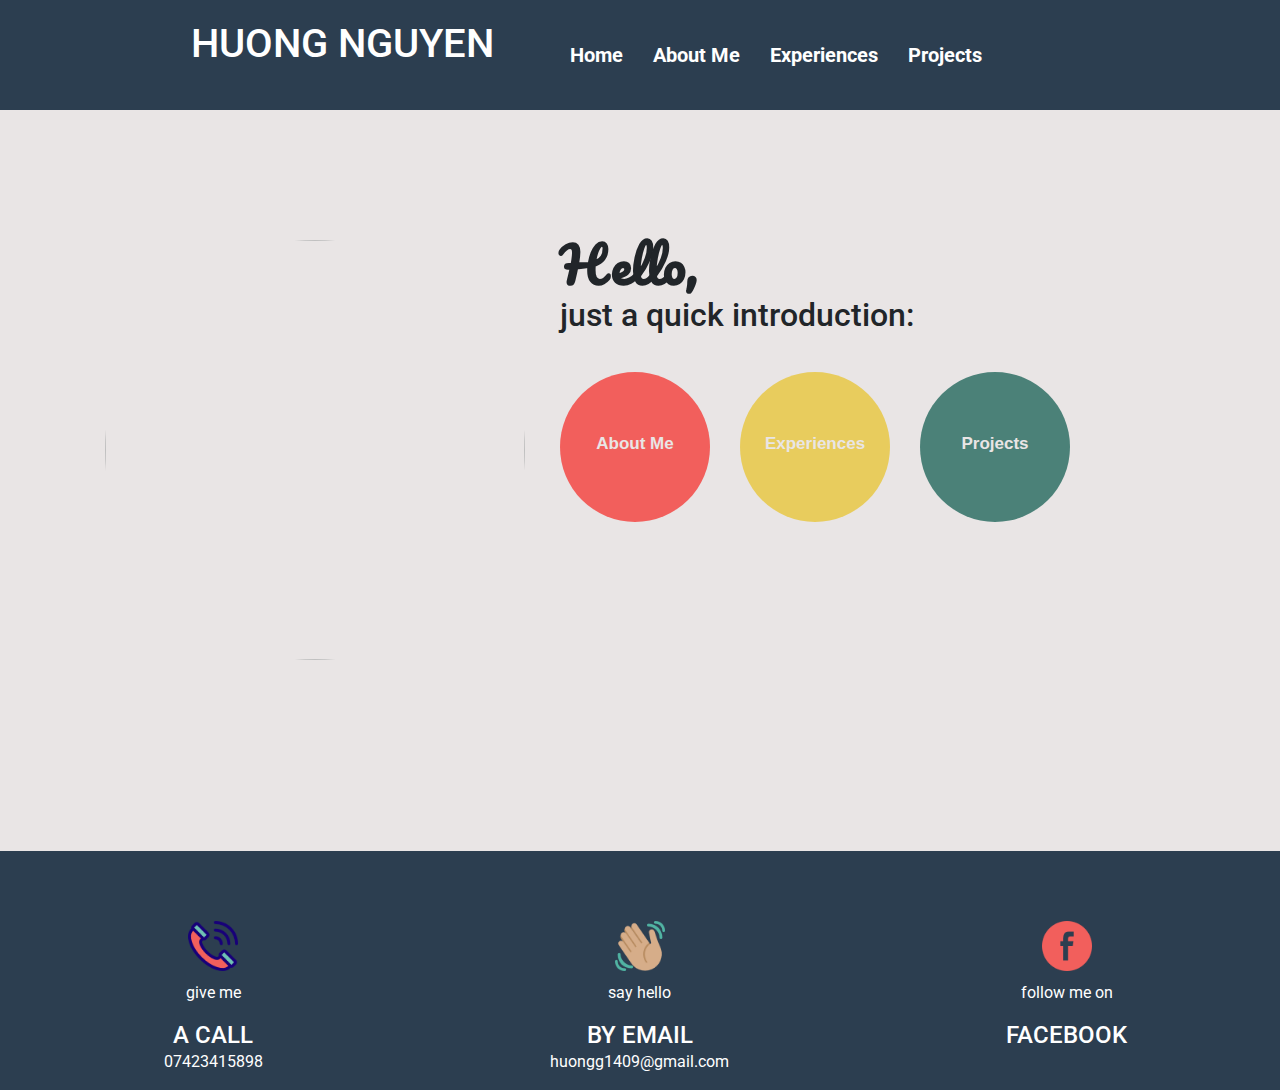
==== www/index.html @ 92de3921 "Added col-xs-12 col-md-12 to header" ====
<!DOCTYPE html>
<html lang="en">
 <head>
 	<!--Link HTML and CSS -->
 	<link rel="stylesheet" type="text/css" href="style.css">

 	<!-- Bootstrap -->
	<meta name="viewport" content="width=device-width, initial-scale=1.0">
	<link rel="stylesheet" href="https://maxcdn.bootstrapcdn.com/bootstrap/4.0.0/css/bootstrap.min.css" integrity="sha384-Gn5384xqQ1aoWXA+058RXPxPg6fy4IWvTNh0E263XmFcJlSAwiGgFAW/dAiS6JXm" crossorigin="anonymous">
	<!-- Bootstrap - Mobile first -->
	<meta name="viewport" content="width=device-width, initial-scale=1">
	<!-- Google fonts -->
	<link href="https://fonts.googleapis.com/css?family=Roboto" rel="stylesheet">
	<link href="https://fonts.googleapis.com/css?family=Pacifico" rel="stylesheet">
	<link href="https://fonts.googleapis.com/css?family=Cambo" rel="stylesheet">
    <link href="https://fonts.googleapis.com/css?family=Rubik" rel="stylesheet">

	<title></title>
 </head>


 <body>
 	<!-- Navigation -->
    <nav class="navbar-menu">
	  <div class="container">
	  	<div class="row">
	  		<div class="col-xs-12 col-md-12 col-lg-5" id="website-name">
			      <h1>HUONG NGUYEN</h1>
	  		</div>
	  		<div class="col-xs-12 col-md-12 col-lg-7" id="website-bar">
	  			<ul class="navbar-nav">
			      <li class="active"><a href="./index.html">Home</a></li>
			      <li><a href="./about-me.html">About Me</a></li>
			      <li><a href="./experiences.html">Experiences</a></li>
			      <li><a href="./projects.html">Projects</a></li>
			    </ul>
	  		</div>
	  	</div>
	  </div>
	</nav>


 	<header class="masthead">
	 	<div class="container">
	 		<div class="row">
	 			<div class="col-xs-12 col-md-12 col-lg-5">
	 				<img class="circular--landscape" src="./assets/profile-photo.jpg">
	 			</div>
	 			<div class="col-xs-12 col-md-12 col-lg-7">
	 				<div class="header-content">
		 				<h1 class="h1-hello">Hello,</h1>
		 				<h2 class="h3-aboutMe">just a quick introduction:</h2>
		 			</div>
	 				<div class="nav-menu">
				    	<nav class="navigation">
							<ul>
								<li>
									<div class="circle" id="about-me">
											<span><a href="./about-me.html">About Me</a>

												</span>
							  		</div>
								</li>
								<li>
									<div class="circle" id="experience">
											<a href="./experiences.html">Experiences</a>
							  		</div>
								</li>
								<li>
									<div class="circle" id="skills">
											<a href="./projects.html">Projects</a>
							  		</div>
								</li>
							</ul>
						</nav>
					</div>			
					<div class="intro-p">
						<p class="flow-text"></p>
					</div>
	 			</div>
	 		</div>
	 	</div>
	</header>
	 	<div class="container">
	 		<div class="row">
	 			<div class="col-md-12 col-xs-12">
	 			</div>
	 		</div>
	 	</div>
	</div>	
 
 	

    
	 <footer>
	 	<div class="contact-info">
		 	<div class="container-fluid">
		 		<div class="row">
		 			<div class="col-xs-4 col-md-4 text-center" id="block">
		 				<img class="icon" src="./assets/phone-call.png">
		 				<p>give me</p>
		 				<h4>A CALL</h4>
		 				<p>07423415898</p>
		 			</div>
		 			<div class="col-xs-4 col-md-4 text-center"  id="block">
		 				<img class="icon" src="./assets/waving-hand.png">
		 				<p>say hello</p>
		 				<h4>BY EMAIL</h4>
		 				<p>huongg1409@gmail.com</p>
		 			</div>
		 			<div class="col-xs-4 col-md-4 text-center"  id="block">
		 				<img class="icon" src="./assets/facebook.png">
		 				<p>follow me on</p>
		 				<h4>FACEBOOK</h4>
		 			</div>
		 		</div>
	 		</div>
	 	</div>
	 </footer>
    <script src="https://code.jquery.com/jquery-3.2.1.slim.min.js" integrity="sha384-KJ3o2DKtIkvYIK3UENzmM7KCkRr/rE9/Qpg6aAZGJwFDMVNA/GpGFF93hXpG5KkN" crossorigin="anonymous"></script>
	<script src="https://cdnjs.cloudflare.com/ajax/libs/popper.js/1.12.9/umd/popper.min.js" integrity="sha384-ApNbgh9B+Y1QKtv3Rn7W3mgPxhU9K/ScQsAP7hUibX39j7fakFPskvXusvfa0b4Q" crossorigin="anonymous"></script>
	<script src="https://maxcdn.bootstrapcdn.com/bootstrap/4.0.0/js/bootstrap.min.js" integrity="sha384-JZR6Spejh4U02d8jOt6vLEHfe/JQGiRRSQQxSfFWpi1MquVdAyjUar5+76PVCmYl" crossorigin="anonymous"></script>
 </body>

</html>
---- www/style.css ----
*, ::after, ::before {
    box-sizing: border-box;
}
body{
  background-color: #e9e5e5!important;
}

    /*NAV BAR*/
.navbar-menu {
  background-color: #2c3e50; 
  padding-top: 20px;
  padding-bottom: 20px;
  margin-bottom: 0px!important;
}
#website-name h1{
  margin-left: 70px;
  font-size: 40px;
  color: white;
  text-align: center;
}
#website-bar{
  padding-bottom: 20px;
  margin-top: 20px;
}
#website-bar ul{
  list-style-type: none;
  margin-bottom: 10px;
  padding: 0;
  overflow: hidden;
  display: inline;
  padding: 10px 20px;
  margin-top: 50px;
  margin-right: 20px;
}

#website-bar li a {
    text-decoration: none;
    display: inline;
    padding: 20px 20px 20px 10px;
    font-size: 20px;
    font-weight: bold;
    color: white;

}
#website-bar li a:hover{
  color: #F25F5C;
}
#website-bar li {
    float: left;
}

// Small devices (phones, tablets less than 48em)
@media (max-width: 47.9em) {
// write CSS properties here
}
 
// Medium devices (tablets, small laptops less than 62em)
@media (max-width: 61.9em) {
// write CSS properties here
 }

    /* Main Intro - HEADER*/
header.masthead {
  padding-top: 130px;
  padding-bottom: 190px;
  background-color: #e9e5e5!important; 

}
  header.masthead h1 {
    font-size: 3rem;
    line-height: 3rem;
    font-family: 'Pacifico', cursive;
    font-weight: bold; 
    font-color: #2c3e50;
    font-size: 50px;
  }
  header.masthead h3 {
    font-size: 1.3rem;
    font-family: 'Lato';
    font-color: #2c3e50; 
  }


.circular--landscape {
  display: inline-block;
  position: relative;
  width: 420px;
  height: 420px;
  overflow: hidden;
  border-radius: 50%;
  margin-left: 20px;
}

.circular--landscape img {
  width: auto;
  height: 150%;
  margin-left: -20px;
}

/* cirlce-button style */
.circle{
    height: 150px;
    width: 150px;
    border-radius: 50%;
    margin-right: 30px;
    position: relative;
    font-family: Helvetica, Arial Black, sans;
    text-align:center;
    line-height: 0;
    position: relative;
    padding: 40% 0;
    margin-top: 30px;
}


#about-me{
    background-color: #F25F5C;
}

#experience{
    background-color: #E8CC5D;
}

#skills{
    background-color: #4B8178;
}

.h1-aboutMe{
    margin-left: 25px;
}


.nav-menu ul {
    list-style-type: none;
    margin-bottom: 10px;
    padding: 0;
    overflow: hidden;
    display: inline;
    margin: 10px 10px;
    padding: 10px 20px;
    position: relative;
}


.nav-menu li a {
    text-decoration: none;
    display: inline;
    font-size: 17px;
    font-weight: bold;
    color: #e9e5e5;
    text-align: justify;
} 
.nav-menu li a:hover {
  color: black;
}

.nav-menu li {
    float: left;
}


.intro-p{
  position: absolute;
  margin-top: 200px;
}
.intro-p p{
  font-family: 'Rubik', sans-serif!important;
}

/*@media (min-width: 992px) {
  header.masthead {
    padding-top: calc(6rem + 106px);
    padding-bottom: 6rem; 
  }
  header.masthead h1 {
      font-size: 4.75em;
      line-height: 4rem;
  }
  header.masthead h2 {
      font-size: 1.75em; 
  } 
}*/

@media screen and (max-width: 760px) {
   .circle{
        height: 130px;
        width: 130px;
        border-radius: 50%;
    }
    .header-content{
        text-align: center!important;
    }
    .circular--landscape {
      width: 350px;
      height: 350px;
      overflow: hidden;
      border-radius: 50%;
      margin-left: 100px;
    }

    .circular--landscape img {
        text-align: center;
    }
    .nav-menu li {
        margin-left: 10px;
    }
    .nav-menu li a{
        font-size: 17px;
    }
}


/*About Section*/
.jumbotron{
  background-color: #e9e5e5!important;
  margin-bottom: 0px!important;
}
.jumbotron p{
  font-family: 'Rubik', sans-serif!important;
}
.text-center {
    text-align: center!important;
}
.about-box {
    padding: 10px;
    background-color: #e9e5e5;
    height: 280px;
    text-align: center;
    margin-bottom: 180px;
}

.h2-aboutme{
    border-bottom: 1px dashed;
    padding: 10px;
    display: inline-block;
    font-size: 45px;
    margin-bottom: 25px;
    color: #2c3e50;
    font-family: 'Pacifico', cursive;
}
.h3-aboutme{
    border-bottom: 1px dashed;
    padding: 10px;
    display: inline-block;
    font-size: 27px;
    margin-bottom: 25px;
    color: #2c3e50;
    font-family: 'Pacifico', cursive;
}
#right-col p{
  font-size: 18px;
  text-align: center;
}


#aboutMe-skills ul{
        display: block;
        margin: 0 auto;
        padding: 0;
    }

#aboutMe-skills li {
        display: inline!important;
        margin: 15px 7px 15px 7px;
        padding: 5px 10px;
        background: #CBC8C8;
        list-style: none;
        cursor: default;
        font-size: 1.2em;
    }
    

  /* TIMELINE */
* {
   -webkit-box-sizing: border-box;
   -moz-box-sizing: border-box;
   box-sizing: border-box;
   outline: none;
}

#timeline {
   margin: 0;
   padding: 30px 0;
   font-family: 'Roboto', sans-serif;
   background-color: #e9e5e5!important; 
   text-align: center!important;
}

.experience {
   border-bottom: 1px dashed!important;
   padding-top: 10px;
   padding-bottom: 30px;
   display: inline-block;
   font-size: 45px;
   margin-bottom: 25px;
   color: #2c3e50;
   font-family: 'Pacifico', cursive;
   text-align: center;
}



#timeline .container {
   width: 90%;
   max-width: 1200px;
   padding: 50px 0;
   margin: 50px auto;
   position: relative;
   overflow: hidden;
}

#timeline .container:before {
   content: '';
   position: absolute;
   top: 0;
   left: 50%;
   margin-left: -1px;
   width: 2px;
   height: 100%;
   background: #CCD1D9;
   z-index: 1
}


.timeline-block {
   width: -webkit-calc(50% + 8px);
   width: -moz-calc(50% + 8px);
   width: calc(50% + 8px);
   display: -webkit-box;
   display: -webkit-flex;
   display: -moz-box;
   display: flex;
   -webkit-box-pack: justify;
   -webkit-justify-content: space-between;
   -moz-box-pack: justify;
   justify-content: space-between;
   clear: both;
}

.timeline-block-right {
   float: right;
}

.timeline-block-left {
   float: left;
   direction: rtl
}

.marker {
   width: 16px;
   height: 16px;
   border-radius: 50%;
   border: 2px solid #F5F7FA;
   background: #4FC1E9;
   margin-top: 10px;
   z-index: 9999
}

.timeline-content {
   width: 95%;
   padding: 0 15px;
   color: black;
}


.timeline-content:hover {
  
   background-color: #dcd6d6;
}

.timeline-content h3 {
   margin-top: 5px;
   margin-bottom: 5px;
   font-size: 23px;
   font-weight: 500;
   color: #2c3e50;
}

.timeline-content span {
   font-size: 26px;
   color: black;
   font-weight: bold;
   color: #2c3e50;
   text-shadow: 1px 1px #2c3e50;
}

.timeline-content p {
   font-size: 14px;
   line-height: 1.5em;
   word-spacing: 1px;
   color: black;
}


@media screen and (max-width: 768px) {
   #timeline .container:before {
      left: 8px;
      width: 2px;
      height: 1000px;
   }
   .timeline-block {
      width: 100%;
      margin-bottom: 30px;
   }
   .timeline-block-right {
      float: none;
   }

   .timeline-block-left {
      float: none;
      direction: ltr;
   }
}

  /*PROJECTS*/

.h2-projects{
    border-bottom: 1px dashed;
    padding: 10px;
    display: inline-block;
    font-size: 45px;
    margin-bottom: 25px;
    color: #2c3e50;
    font-family: 'Pacifico', cursive;
}

#projects {
    padding: 50px 15px;
    border-bottom: 1px solid $border;
    text-align: center;
    background-color: #e9e5e5!important; 

    h2 {
        color: $heading;
        margin-bottom: 50px;
    }
}

.project {
    position: relative;
    max-width: 900px;
    margin: 0 auto 30px auto;
    overflow: hidden;
    background: #fff;
    border-radius: 4px;
}
.shadow-large {
    box-shadow: 0 3px 6px rgba(0,0,0,0.08), 0 3px 6px rgba(0,0,0,0.15);
}

.carousel-inner img {
    margin-top: 15px;
}

.project-info a{
  margin-bottom: 15px;
}

/*Wasteless app*/
#wasteless{
  margin-top: 50px;
  margin-bottom: 50px;

}
.wasteless-image{
  width: 100%;
  height: auto;
}

/* Contact Info*/

.container-fluid {
    background-color: #2c3e50!important;
}

.contact-info{
    position: absolute;
    background-color: #2c3e50;
    width: 100%;
    height: 220px;
    padding-top: 60px;
    padding-bottom: 50px;
}
.icon {
    height: 50px;
    width: 50px;
    margin-bottom: 10px;
    margin-top: 10px;
}

#block {
    text-align: center;
    color: white;
}

footer h4, p{
    margin: 0;
    padding: 0;
}
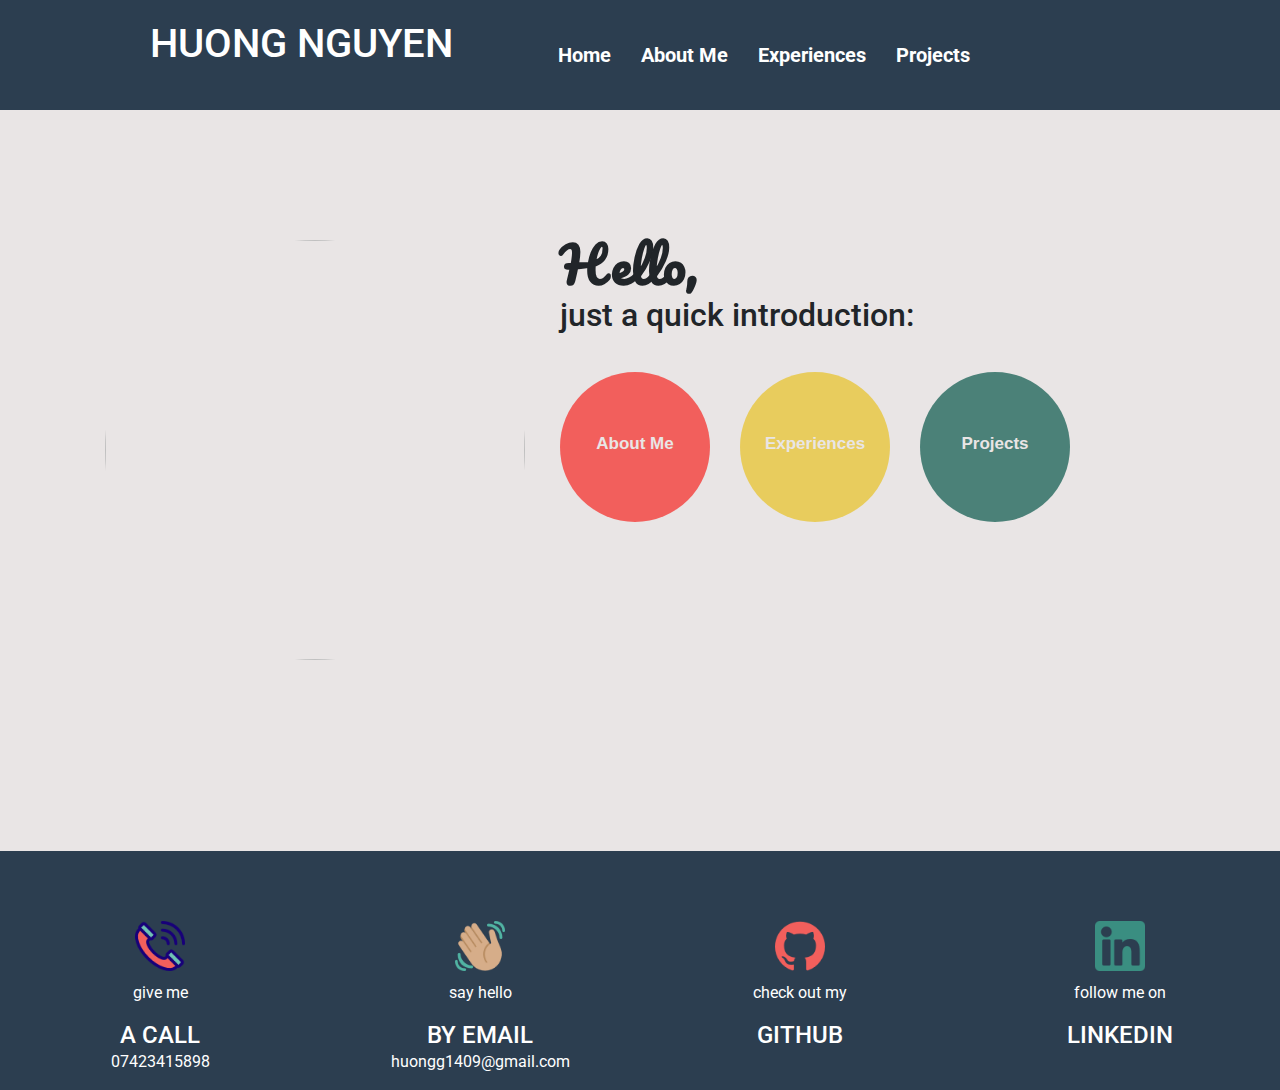
==== commit 52f4696a: "Updated Icons in footer" ====
--- a/www/index.html
+++ b/www/index.html
@@ -22,7 +22,7 @@
  <body>
  	<!-- Navigation -->
     <nav class="navbar-menu">
-	  <div class="container">
+	  <div class="container-fluid">
 	  	<div class="row">
 	  		<div class="col-xs-12 col-md-12 col-lg-5" id="website-name">
 			      <h1>HUONG NGUYEN</h1>
@@ -92,31 +92,37 @@
  	
 
     
-	 <footer>
+	<footer>
 	 	<div class="contact-info">
 		 	<div class="container-fluid">
 		 		<div class="row">
-		 			<div class="col-xs-4 col-md-4 text-center" id="block">
+		 			<div class="col-xs-3 col-md-3 text-center" id="block">
 		 				<img class="icon" src="./assets/phone-call.png">
 		 				<p>give me</p>
 		 				<h4>A CALL</h4>
 		 				<p>07423415898</p>
 		 			</div>
-		 			<div class="col-xs-4 col-md-4 text-center"  id="block">
+		 			<div class="col-xs-3 col-md-3 text-center"  id="block">
 		 				<img class="icon" src="./assets/waving-hand.png">
 		 				<p>say hello</p>
 		 				<h4>BY EMAIL</h4>
 		 				<p>huongg1409@gmail.com</p>
 		 			</div>
-		 			<div class="col-xs-4 col-md-4 text-center"  id="block">
-		 				<img class="icon" src="./assets/facebook.png">
+		 			<div class="col-xs-3 col-md-3 text-center"  id="block">
+		 				<img class="icon" src="./assets/github.png">
+		 				<p>check out my</p>
+		 				<h4>GITHUB</h4>
+		 			</div>
+		 			<div class="col-xs-3 col-md-3 text-center"  id="block">
+		 				<img class="icon" src="./assets/linkedin.png">
 		 				<p>follow me on</p>
-		 				<h4>FACEBOOK</h4>
+		 				<h4>LINKEDIN</h4>
 		 			</div>
+		 			
 		 		</div>
 	 		</div>
 	 	</div>
-	 </footer>
+	 </footer>  
     <script src="https://code.jquery.com/jquery-3.2.1.slim.min.js" integrity="sha384-KJ3o2DKtIkvYIK3UENzmM7KCkRr/rE9/Qpg6aAZGJwFDMVNA/GpGFF93hXpG5KkN" crossorigin="anonymous"></script>
 	<script src="https://cdnjs.cloudflare.com/ajax/libs/popper.js/1.12.9/umd/popper.min.js" integrity="sha384-ApNbgh9B+Y1QKtv3Rn7W3mgPxhU9K/ScQsAP7hUibX39j7fakFPskvXusvfa0b4Q" crossorigin="anonymous"></script>
 	<script src="https://maxcdn.bootstrapcdn.com/bootstrap/4.0.0/js/bootstrap.min.js" integrity="sha384-JZR6Spejh4U02d8jOt6vLEHfe/JQGiRRSQQxSfFWpi1MquVdAyjUar5+76PVCmYl" crossorigin="anonymous"></script>
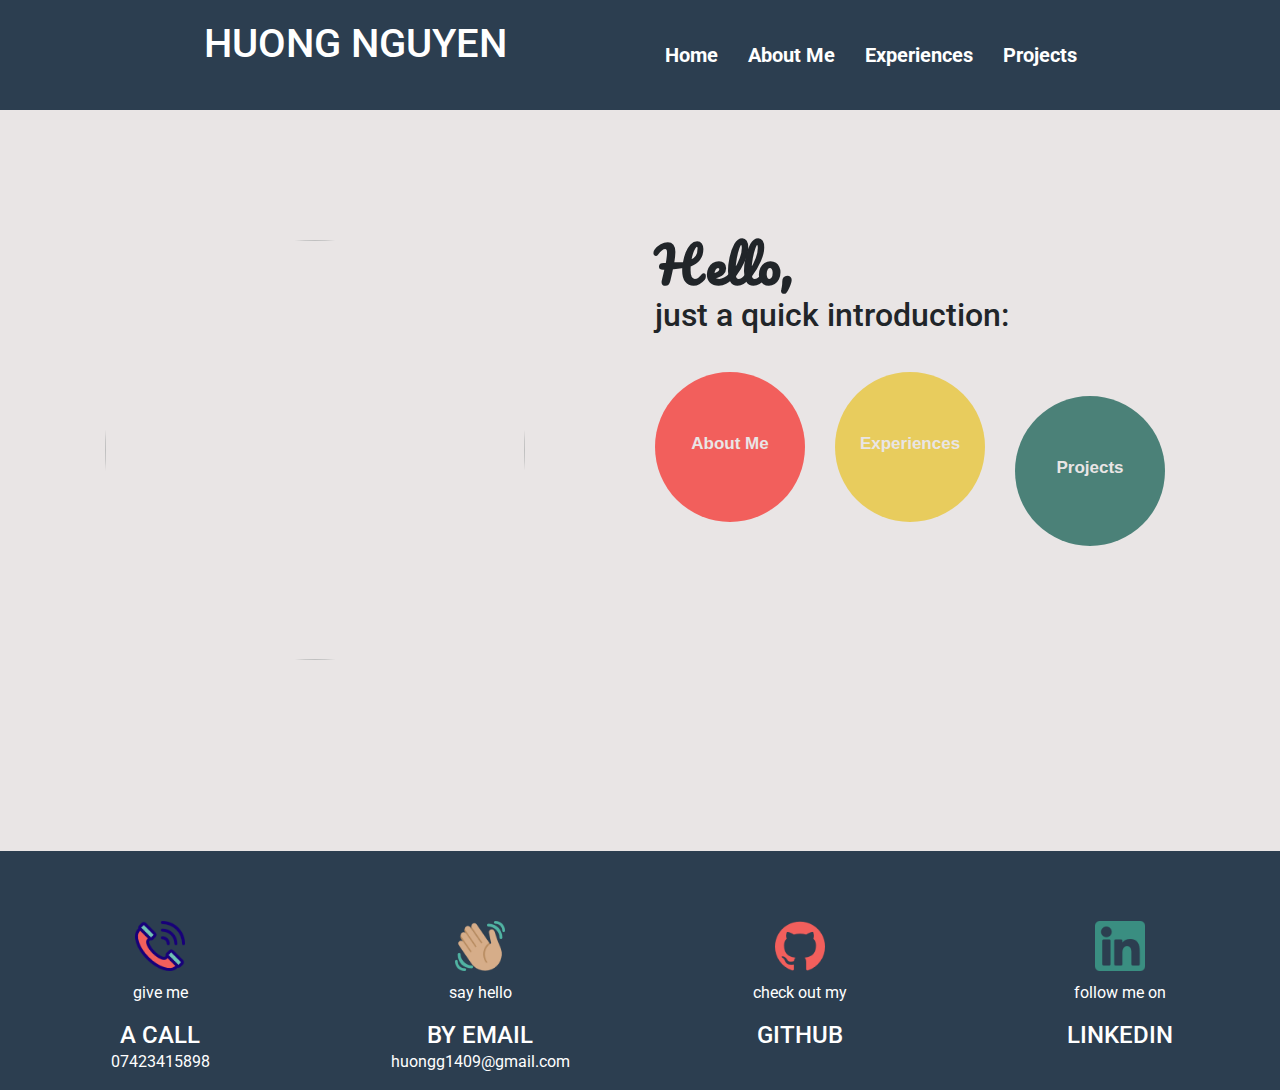
==== commit 09ed7003: "Added links in footer" ====
--- a/www/index.html
+++ b/www/index.html
@@ -24,10 +24,10 @@
     <nav class="navbar-menu">
 	  <div class="container-fluid">
 	  	<div class="row">
-	  		<div class="col-xs-12 col-md-12 col-lg-5" id="website-name">
+	  		<div class="col-xs-12 col-md-6 clearfix" id="website-name">
 			      <h1>HUONG NGUYEN</h1>
 	  		</div>
-	  		<div class="col-xs-12 col-md-12 col-lg-7" id="website-bar">
+	  		<div class="col-xs-12 col-md-6 clearfix" id="website-bar">
 	  			<ul class="navbar-nav">
 			      <li class="active"><a href="./index.html">Home</a></li>
 			      <li><a href="./about-me.html">About Me</a></li>
@@ -43,10 +43,10 @@
  	<header class="masthead">
 	 	<div class="container">
 	 		<div class="row">
-	 			<div class="col-xs-12 col-md-12 col-lg-5">
+	 			<div class="col-xs-12 col-md-6">
 	 				<img class="circular--landscape" src="./assets/profile-photo.jpg">
 	 			</div>
-	 			<div class="col-xs-12 col-md-12 col-lg-7">
+	 			<div class="col-xs-12 col-md-6">
 	 				<div class="header-content">
 		 				<h1 class="h1-hello">Hello,</h1>
 		 				<h2 class="h3-aboutMe">just a quick introduction:</h2>
@@ -96,25 +96,25 @@
 	 	<div class="contact-info">
 		 	<div class="container-fluid">
 		 		<div class="row">
-		 			<div class="col-xs-3 col-md-3 text-center" id="block">
+		 			<div class="col-xs-3 col-md-3 text-center clearfix" id="block">
 		 				<img class="icon" src="./assets/phone-call.png">
 		 				<p>give me</p>
 		 				<h4>A CALL</h4>
 		 				<p>07423415898</p>
 		 			</div>
-		 			<div class="col-xs-3 col-md-3 text-center"  id="block">
+		 			<div class="col-xs-3 col-md-3 text-center clearfix"  id="block">
 		 				<img class="icon" src="./assets/waving-hand.png">
 		 				<p>say hello</p>
 		 				<h4>BY EMAIL</h4>
 		 				<p>huongg1409@gmail.com</p>
 		 			</div>
-		 			<div class="col-xs-3 col-md-3 text-center"  id="block">
-		 				<img class="icon" src="./assets/github.png">
+		 			<div class="col-xs-3 col-md-3 text-center clearfix"  id="block">
+		 				<a href="https://github.com/Huongg/"><img class="icon" src="./assets/github.png"></a>
 		 				<p>check out my</p>
 		 				<h4>GITHUB</h4>
 		 			</div>
-		 			<div class="col-xs-3 col-md-3 text-center"  id="block">
-		 				<img class="icon" src="./assets/linkedin.png">
+		 			<div class="col-xs-3 col-md-3 text-center clearfix"  id="block">
+		 				<a href="https://www.linkedin.com/in/huongg/"><img class="icon" src="./assets/linkedin.png"></a>
 		 				<p>follow me on</p>
 		 				<h4>LINKEDIN</h4>
 		 			</div>
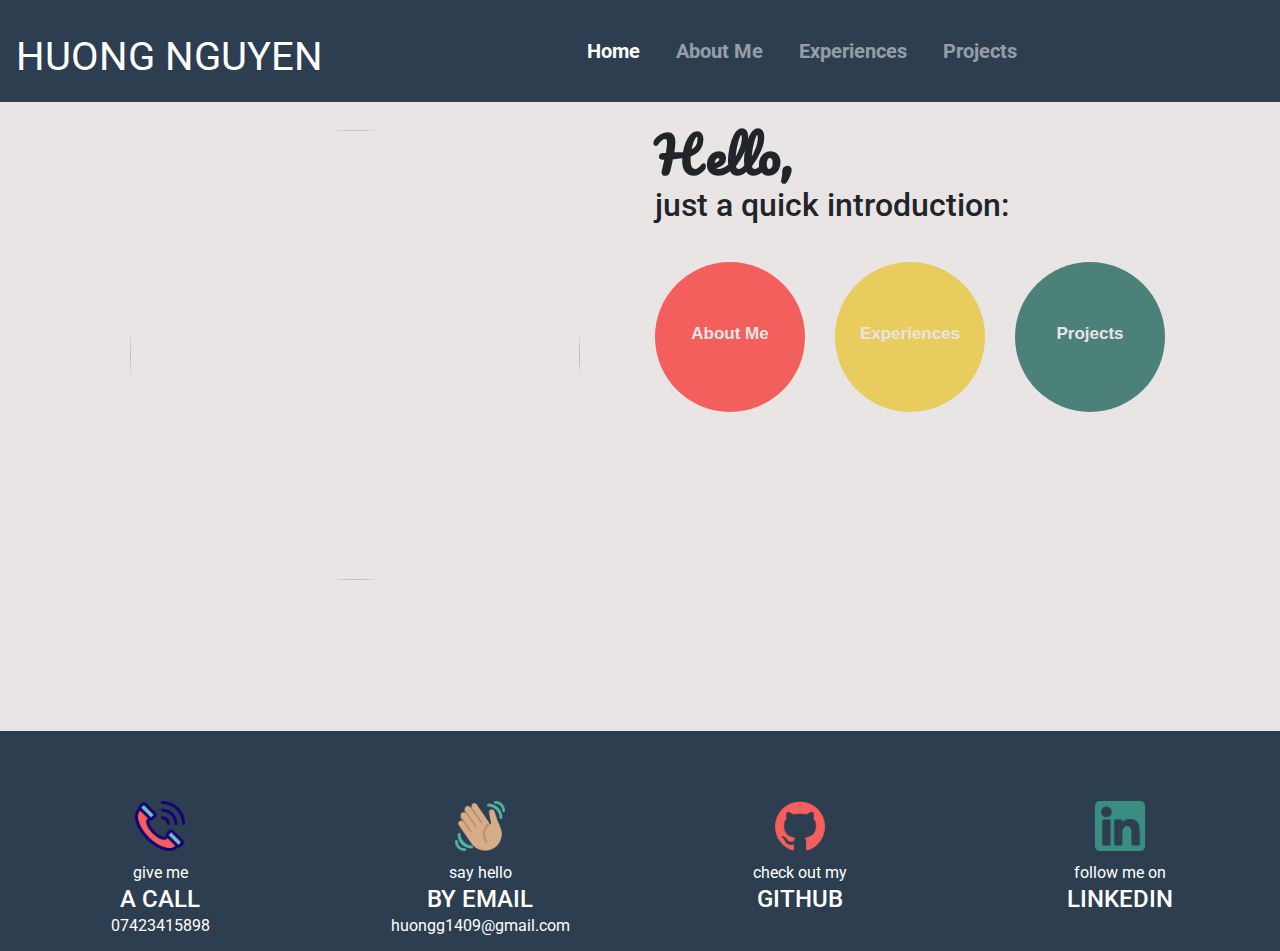
==== commit 6f379542: "Hambuger navbar + fixed top" ====
--- a/www/index.html
+++ b/www/index.html
@@ -1,12 +1,14 @@
 <!DOCTYPE html>
 <html lang="en">
  <head>
- 	<!--Link HTML and CSS -->
- 	<link rel="stylesheet" type="text/css" href="style.css">
-
+ 	
  	<!-- Bootstrap -->
 	<meta name="viewport" content="width=device-width, initial-scale=1.0">
 	<link rel="stylesheet" href="https://maxcdn.bootstrapcdn.com/bootstrap/4.0.0/css/bootstrap.min.css" integrity="sha384-Gn5384xqQ1aoWXA+058RXPxPg6fy4IWvTNh0E263XmFcJlSAwiGgFAW/dAiS6JXm" crossorigin="anonymous">
+
+	<!--Link HTML and CSS -->
+ 	<link rel="stylesheet" type="text/css" href="./styles/style.css">
+
 	<!-- Bootstrap - Mobile first -->
 	<meta name="viewport" content="width=device-width, initial-scale=1">
 	<!-- Google fonts -->
@@ -15,19 +17,32 @@
 	<link href="https://fonts.googleapis.com/css?family=Cambo" rel="stylesheet">
     <link href="https://fonts.googleapis.com/css?family=Rubik" rel="stylesheet">
 
-	<title></title>
+    <!-- Global site tag (gtag.js) - Google Analytics -->
+	<script async src="https://www.googletagmanager.com/gtag/js?id=UA-116479273-1"></script>
+	<script>
+	  // Google Analytics
+	  window.dataLayer = window.dataLayer || [];
+	  function gtag(){dataLayer.push(arguments);}
+	  gtag('js', new Date());
+
+	  gtag('config', 'UA-116479273-1');
+	</script>
+	
+	<title>Huong Nguyen</title>
+	<meta name="description" content="Portfolio and personal website of Huong Nguyen, an aspiring front-end developer, UX designer and experienced advertising executive">
+	<meta http-equiv="content-type" content="text/html;charset=UTF-8">
  </head>
 
 
  <body>
  	<!-- Navigation -->
-    <nav class="navbar-menu">
+    <!-- <nav class="navbar-menu">
 	  <div class="container-fluid">
 	  	<div class="row">
-	  		<div class="col-xs-12 col-md-6 clearfix" id="website-name">
+	  		<div class="col-md-6 text-center" id="website-name">
 			      <h1>HUONG NGUYEN</h1>
 	  		</div>
-	  		<div class="col-xs-12 col-md-6 clearfix" id="website-bar">
+	  		<div class="col-md-6 text-center" id="website-bar">
 	  			<ul class="navbar-nav">
 			      <li class="active"><a href="./index.html">Home</a></li>
 			      <li><a href="./about-me.html">About Me</a></li>
@@ -37,16 +52,37 @@
 	  		</div>
 	  	</div>
 	  </div>
-	</nav>
+	</nav> -->
 
-
+	<nav class="navbar navbar-expand-md navbar-dark fixed-top">
+        <a class="navbar-brand" href="#">HUONG NGUYEN</a>
+        <button class="navbar-toggler collapsed" type="button" data-toggle="collapse" data-target="#navbarCollapse" aria-controls="navbarCollapse" aria-expanded="false" aria-label="Toggle navigation">
+          <span class="navbar-toggler-icon"></span>
+        </button>
+        <div class="navbar-collapse collapse" id="navbarCollapse" style="">
+          <ul class="navbar-nav">
+            <li class="nav-item active">
+              <a class="nav-link" href="./index.html">Home <span class="sr-only">(current)</span></a>
+            </li>
+            <li class="nav-item">
+              <a class="nav-link" href="./about-me.html">About Me</a>
+            </li>
+            <li class="nav-item">
+              <a class="nav-link" href="./experiences.html">Experiences</a>
+            </li>
+            <li class="nav-item">
+              <a class="nav-link" href="./projects.html">Projects</a>
+            </li>
+          </ul>
+        </div>
+      </nav>
  	<header class="masthead">
 	 	<div class="container">
 	 		<div class="row">
-	 			<div class="col-xs-12 col-md-6">
+	 			<div class="col-md-6 text-center">
 	 				<img class="circular--landscape" src="./assets/profile-photo.jpg">
 	 			</div>
-	 			<div class="col-xs-12 col-md-6">
+	 			<div class="col-md-6">
 	 				<div class="header-content">
 		 				<h1 class="h1-hello">Hello,</h1>
 		 				<h2 class="h3-aboutMe">just a quick introduction:</h2>
@@ -74,9 +110,9 @@
 							</ul>
 						</nav>
 					</div>			
-					<div class="intro-p">
+					<!--<div class="intro-p">
 						<p class="flow-text"></p>
-					</div>
+					</div>-->
 	 			</div>
 	 		</div>
 	 	</div>
--- a/www/styles/style.css
+++ b/www/styles/style.css
@@ -0,0 +1,593 @@
+
+
+/**, ::after, ::before {
+    box-sizing: border-box;
+}*/
+body{
+  background-color: #e9e5e5!important;
+}
+    /*NAV BAR*/
+
+.navbar{
+  background-color: #2c3e50; 
+ /* padding-top: 20px;
+  padding-bottom: 20px;
+  margin-bottom: 0px!important;*/
+}
+
+.navbar-brand{
+  text-align: center;
+  font-size: 2.5em;
+  color: white;
+  margin-top: 0.3em;
+
+
+}
+
+#navbarCollapse{
+  justify-content: center;
+}
+
+#navbarCollapse .nav-item{
+  padding: 20px 10px;
+  font-size: 20px;
+  font-weight: bold;
+  color: white;
+}
+
+
+ 
+    /* Main Intro - HEADER*/
+header.masthead {
+  padding-top: 130px;
+  padding-bottom: 150px;
+  background-color: #e9e5e5!important; 
+
+}
+  header.masthead h1 {
+    font-size: 3rem;
+    line-height: 3rem;
+    font-family: 'Pacifico', cursive;
+    font-weight: bold; 
+    font-color: #2c3e50;
+    font-size: 50px;
+  }
+  header.masthead h3 {
+    font-size: 1.3rem;
+    font-family: 'Lato';
+    font-color: #2c3e50; 
+  }
+
+
+.circular--landscape {
+  display: inline-block;
+  position: relative;
+  width: 28.125em;
+  height: 28.125em;
+  overflow: hidden;
+  border-radius: 50%;
+  text-align: center;
+}
+
+.circular--landscape img {
+  width: auto;
+  height: 150%;
+
+}
+
+/* cirlce-button style */
+.circle{
+    height: 150px;
+    width: 150px;
+    border-radius: 50%;
+    margin-right: 30px;
+    position: relative;
+    font-family: Helvetica, Arial Black, sans;
+    text-align:center;
+    line-height: 0;
+    position: relative;
+    padding: 40% 0;
+    margin-top: 30px;
+}
+
+
+#about-me{
+    background-color: #F25F5C;
+}
+
+#experience{
+    background-color: #E8CC5D;
+}
+
+#skills{
+    background-color: #4B8178;
+}
+
+.header-content{
+  float: left;
+}
+
+.nav-menu{
+  float: left;
+}
+
+.nav-menu ul {
+    list-style-type: none;
+    margin-bottom: 10px;
+    padding: 0;
+    overflow: hidden;
+    display: inline;
+    position: relative;
+}
+
+
+.nav-menu li a {
+    text-decoration: none;
+    display: inline;
+    font-size: 17px;
+    font-weight: bold;
+    color: #e9e5e5;
+    text-align: justify;
+} 
+.nav-menu li a:hover {
+  color: black;
+}
+
+.nav-menu li {
+    float: left;
+}
+
+
+.intro-p{
+  position: absolute;
+  float: left;
+}
+.intro-p p{
+  font-family: 'Rubik', sans-serif!important;
+}
+
+
+
+@media screen and (max-width: 760px) {
+   .circle{
+        height: 120px;
+        width: 120px;
+        border-radius: 50%;
+        margin-left: auto;
+        margin-right: auto;
+    }
+    .header-content{
+        text-align: center!important;
+    }
+    .circular--landscape {
+      width: 350px;
+      height: 350px;
+      overflow: hidden;
+      border-radius: 50%;
+      margin-left: auto;
+      margin-right: auto;
+    }
+
+    .circular--landscape img {
+      margin-left: auto;
+      margin-right: auto;
+    }
+    /*.nav-menu li {
+        margin-left: 10px;
+    }*/
+    .nav-menu li a{
+        font-size: 17px;
+    }
+}
+
+
+/*About Section*/
+.jumbotron{
+  background-color: #e9e5e5!important;
+  margin-bottom: 0px!important;
+}
+.jumbotron p{
+  font-family: 'Rubik', sans-serif!important;
+}
+.text-center {
+    text-align: center!important;
+}
+.about-box {
+    padding: 10px;
+    background-color: #e9e5e5;
+    height: 280px;
+    text-align: center;
+    margin-bottom: 180px;
+}
+
+.h2-aboutme{
+    border-bottom: 1px dashed;
+    padding: 10px;
+    display: inline-block;
+    font-size: 45px;
+    margin-bottom: 25px;
+    color: #2c3e50;
+    font-family: 'Pacifico', cursive;
+}
+.h3-aboutme{
+    border-bottom: 1px dashed;
+    padding: 10px;
+    display: inline-block;
+    font-size: 27px;
+    margin-bottom: 25px;
+    color: #2c3e50;
+    font-family: 'Pacifico', cursive;
+}
+#right-col p{
+  font-size: 18px;
+  text-align: center;
+}
+
+
+#aboutMe-skills ul{
+        display: block;
+        margin: 0 auto;
+        padding: 0;
+    }
+
+#aboutMe-skills li {
+        display: inline!important;
+        margin: 15px 7px 15px 7px;
+        padding: 5px 10px;
+        background: #CBC8C8;
+        list-style: none;
+        cursor: default;
+        font-size: 1.2em;
+    }
+    
+
+  /* TIMELINE */
+* {
+   -webkit-box-sizing: border-box;
+   -moz-box-sizing: border-box;
+   box-sizing: border-box;
+   outline: none;
+}
+
+#timeline {
+   margin: 0;
+   padding: 30px 0;
+   font-family: 'Roboto', sans-serif;
+   background-color: #e9e5e5!important; 
+   text-align: center!important;
+}
+
+.experience {
+   border-bottom: 1px dashed!important;
+   padding-top: 10px;
+   padding-bottom: 30px;
+   display: inline-block;
+   font-size: 45px;
+   margin-bottom: 25px;
+   color: #2c3e50;
+   font-family: 'Pacifico', cursive;
+   text-align: center;
+}
+
+
+
+#timeline .container {
+   width: 90%;
+   max-width: 1200px;
+   padding: 50px 0;
+   margin: 50px auto;
+   position: relative;
+   overflow: hidden;
+}
+
+#timeline .container:before {
+   content: '';
+   position: absolute;
+   top: 0;
+   left: 50%;
+   margin-left: -1px;
+   width: 2px;
+   height: 100%;
+   background: #CCD1D9;
+   z-index: 1
+}
+
+
+.timeline-block {
+   width: -webkit-calc(50% + 8px);
+   width: -moz-calc(50% + 8px);
+   width: calc(50% + 8px);
+   display: -webkit-box;
+   display: -webkit-flex;
+   display: -moz-box;
+   display: flex;
+   -webkit-box-pack: justify;
+   -webkit-justify-content: space-between;
+   -moz-box-pack: justify;
+   justify-content: space-between;
+   clear: both;
+}
+
+.timeline-block-right {
+   float: right;
+}
+
+.timeline-block-left {
+   float: left;
+   direction: rtl
+}
+
+.marker {
+   width: 16px;
+   height: 16px;
+   border-radius: 50%;
+   border: 2px solid #F5F7FA;
+   background: #4FC1E9;
+   margin-top: 10px;
+   z-index: 9999
+}
+
+.timeline-content {
+   width: 95%;
+   padding: 0 15px;
+   color: black;
+}
+
+
+.timeline-content:hover {
+  
+   background-color: #dcd6d6;
+}
+
+.timeline-content h3 {
+   margin-top: 5px;
+   margin-bottom: 5px;
+   font-size: 23px;
+   font-weight: 500;
+   color: #2c3e50;
+}
+
+.timeline-content span {
+   font-size: 26px;
+   color: black;
+   font-weight: bold;
+   color: #2c3e50;
+   text-shadow: 1px 1px #2c3e50;
+}
+
+.timeline-content p {
+   font-size: 14px;
+   line-height: 1.5em;
+   word-spacing: 1px;
+   color: black;
+}
+
+
+@media screen and (max-width: 768px) {
+   #timeline .container:before {
+      left: 8px;
+      width: 2px;
+      height: 1000px;
+   }
+   .timeline-block {
+      width: 100%;
+      margin-bottom: 30px;
+   }
+   .timeline-block-right {
+      float: none;
+   }
+
+   .timeline-block-left {
+      float: none;
+      direction: ltr;
+   }
+}
+
+  /*PROJECTS*/
+
+.h2-projects{
+    border-bottom: 1px dashed;
+    padding: 10px;
+    display: inline-block;
+    font-size: 45px;
+    margin-bottom: 25px;
+    color: #2c3e50;
+    font-family: 'Pacifico', cursive;
+}
+
+#projects {
+    padding: 50px 15px;
+    border-bottom: 1px solid $border;
+    text-align: center;
+    background-color: #e9e5e5!important; 
+
+    h2 {
+        color: $heading;
+        margin-bottom: 50px;
+    }
+}
+
+.project {
+    position: relative;
+    max-width: 900px;
+    margin: 0 auto 30px auto;
+    overflow: hidden;
+    background: #fff;
+    border-radius: 4px;
+}
+.shadow-large {
+    box-shadow: 0 3px 6px rgba(0,0,0,0.08), 0 3px 6px rgba(0,0,0,0.15);
+}
+
+.carousel-inner img {
+    margin-top: 15px;
+}
+
+.project-info a{
+  margin-bottom: 15px;
+}
+
+/*Wasteless app*/
+#wasteless{
+  margin-top: 50px;
+  margin-bottom: 50px;
+
+}
+.wasteless-image{
+  width: 100%;
+  height: auto;
+}
+
+/* Contact Info*/
+
+.container-fluid {
+    background-color: #2c3e50!important;
+}
+
+.contact-info{
+    position: absolute;
+    background-color: #2c3e50;
+    width: 100%;
+    height: 220px;
+    padding-top: 60px;
+    padding-bottom: 50px;
+}
+.icon {
+    height: 50px;
+    width: 50px;
+    margin-bottom: 10px;
+    margin-top: 10px;
+}
+
+#block {
+    text-align: center;
+    color: white;
+}
+
+footer h4, p{
+    margin: 0;
+    padding: 0;
+}
+
+
+
+/* For mobile phones: */
+[class*="col-"] {
+    width: 100%;
+}
+@media only screen and (min-width: 600px) {
+    /* For tablets: */
+    .col-m-1 {width: 8.33%;}
+    .col-m-2 {width: 16.66%;}
+    .col-m-3 {width: 25%;}
+    .col-m-4 {width: 33.33%;}
+    .col-m-5 {width: 41.66%;}
+    .col-m-6 {width: 50%;}
+    .col-m-7 {width: 58.33%;}
+    .col-m-8 {width: 66.66%;}
+    .col-m-9 {width: 75%;}
+    .col-m-10 {width: 83.33%;}
+    .col-m-11 {width: 91.66%;}
+    .col-m-12 {width: 100%;}
+}
+@media only screen and (min-width: 768px) {
+    /* For desktop: */
+    .col-1 {width: 8.33%;}
+    .col-2 {width: 16.66%;}
+    .col-3 {width: 25%;}
+    .col-4 {width: 33.33%;}
+    .col-5 {width: 41.66%;}
+    .col-6 {width: 50%;}
+    .col-7 {width: 58.33%;}
+    .col-8 {width: 66.66%;}
+    .col-9 {width: 75%;}
+    .col-10 {width: 83.33%;}
+    .col-11 {width: 91.66%;}
+    .col-12 {width: 100%;}
+}
+
+
+/*HANGMAN STYLE*/
+
+.h2-hangman{
+    border-bottom: 1px dashed;
+    padding: 10px;
+    display: inline-block;
+    font-size: 45px;
+    color: #2c3e50;
+    font-family: 'Pacifico', cursive;
+}
+
+#title {
+  text-align: center;
+}
+input.error {
+  border: 2px solid #da5754;
+}
+
+span.error {
+  color: #da5754;
+}
+
+.remaining-guesses {
+  padding-top: 30px;
+  font-size: 1.5em;
+}
+
+
+input[type='text'] {
+  height: 2.2em;
+  font-size: 2em;
+  width: 80px;
+  text-align: center;
+  padding: 10px;
+}
+
+button {
+  /*padding: 10px;*/
+  /*margin: 10px;*/
+  border: none;
+  font-size: 1.4em;
+  text-align: center;
+}
+
+.correct {
+  color: '#08a932';
+}
+
+.wrong {
+  color: #da5754;
+}
+
+.attempts {
+  font-size: 2em;
+  margin-top: 30px;
+  min-height: 50px;
+}
+
+#new-game {
+  padding: 10px;
+  margin-top: 10px;
+  text-decoration: none;
+  text-align: center;
+}
+
+.attempts span:not(:last-child):after {
+  color: black;
+  content: ", ";
+}
+
+.console {
+  width: 200px;
+  margin: 100px auto 50px;
+}
+
+.hangman-word {
+  text-align: center;
+  font-size: 2.5em;
+  letter-spacing: 0.1em;
+  font-family: "Lucida Console", Monaco, monospace;
+  font-weight: bold;
+  color: #b5b5b5;
+}
+
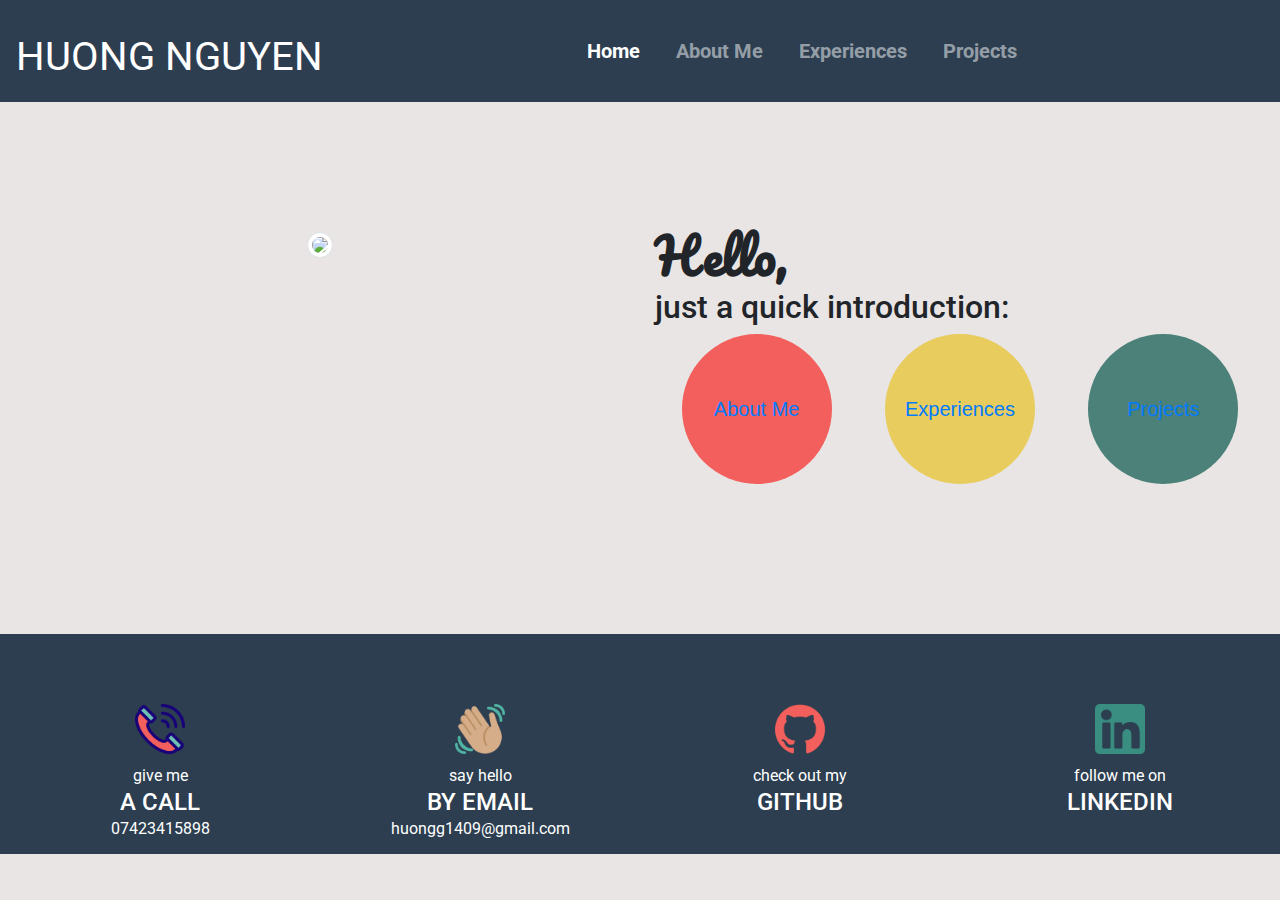
==== commit 01a8443c: "scroll-down function ->make the top nav fixed" ====
--- a/www/index.html
+++ b/www/index.html
@@ -35,52 +35,36 @@
 
 
  <body>
- 	<!-- Navigation -->
-    <!-- <nav class="navbar-menu">
-	  <div class="container-fluid">
-	  	<div class="row">
-	  		<div class="col-md-6 text-center" id="website-name">
-			      <h1>HUONG NGUYEN</h1>
-	  		</div>
-	  		<div class="col-md-6 text-center" id="website-bar">
-	  			<ul class="navbar-nav">
-			      <li class="active"><a href="./index.html">Home</a></li>
-			      <li><a href="./about-me.html">About Me</a></li>
-			      <li><a href="./experiences.html">Experiences</a></li>
-			      <li><a href="./projects.html">Projects</a></li>
-			    </ul>
-	  		</div>
-	  	</div>
-	  </div>
-	</nav> -->
-
-	<nav class="navbar navbar-expand-md navbar-dark fixed-top">
-        <a class="navbar-brand" href="#">HUONG NGUYEN</a>
-        <button class="navbar-toggler collapsed" type="button" data-toggle="collapse" data-target="#navbarCollapse" aria-controls="navbarCollapse" aria-expanded="false" aria-label="Toggle navigation">
-          <span class="navbar-toggler-icon"></span>
-        </button>
-        <div class="navbar-collapse collapse" id="navbarCollapse" style="">
-          <ul class="navbar-nav">
-            <li class="nav-item active">
-              <a class="nav-link" href="./index.html">Home <span class="sr-only">(current)</span></a>
-            </li>
-            <li class="nav-item">
-              <a class="nav-link" href="./about-me.html">About Me</a>
-            </li>
-            <li class="nav-item">
-              <a class="nav-link" href="./experiences.html">Experiences</a>
-            </li>
-            <li class="nav-item">
-              <a class="nav-link" href="./projects.html">Projects</a>
-            </li>
-          </ul>
-        </div>
-      </nav>
- 	<header class="masthead">
-	 	<div class="container">
+ 	<!-- Navigation-bar-->
+ 	<header>
+ 		<nav class="navbar navbar-expand-md navbar-dark">
+	        <a class="navbar-brand" href="#">HUONG NGUYEN</a>
+	        <button class="navbar-toggler collapsed" type="button" data-toggle="collapse" data-target="#navbarCollapse" aria-controls="navbarCollapse" aria-expanded="false" aria-label="Toggle navigation">
+	          <span class="navbar-toggler-icon"></span>
+	        </button>
+	        <div class="navbar-collapse collapse" id="navbarCollapse" style="">
+	          <ul class="navbar-nav">
+	            <li class="nav-item active">
+	              <a class="nav-link" href="./index.html">Home <span class="sr-only">(current)</span></a>
+	            </li>
+	            <li class="nav-item">
+	              <a class="nav-link" href="./about-me.html">About Me</a>
+	            </li>
+	            <li class="nav-item">
+	              <a class="nav-link" href="./experiences.html">Experiences</a>
+	            </li>
+	            <li class="nav-item">
+	              <a class="nav-link" href="./projects.html">Projects</a>
+	            </li>
+	          </ul>
+	        </div>
+	      </nav>
+ 	</header>
+	
+ 	<div class="container-fluid" id="main-content">
 	 		<div class="row">
 	 			<div class="col-md-6 text-center">
-	 				<img class="circular--landscape" src="./assets/profile-photo.jpg">
+	 				<img id="profile-image" class="img-fluid img-thumbnail" src="./assets/profile-photo.jpg">
 	 			</div>
 	 			<div class="col-md-6">
 	 				<div class="header-content">
@@ -88,45 +72,21 @@
 		 				<h2 class="h3-aboutMe">just a quick introduction:</h2>
 		 			</div>
 	 				<div class="nav-menu">
-				    	<nav class="navigation">
-							<ul>
-								<li>
-									<div class="circle" id="about-me">
-											<span><a href="./about-me.html">About Me</a>
-
-												</span>
-							  		</div>
-								</li>
-								<li>
-									<div class="circle" id="experience">
-											<a href="./experiences.html">Experiences</a>
-							  		</div>
-								</li>
-								<li>
-									<div class="circle" id="skills">
-											<a href="./projects.html">Projects</a>
-							  		</div>
-								</li>
-							</ul>
-						</nav>
+							<div class="circle" id="about-me">
+								<span><a href="./about-me.html">About Me</a> </span>
+							</div>
+							
+							<div class="circle" id="experience">
+								<span><a href="./experiences.html">Experiences</a></span>
+							</div>
+								
+							<div class="circle" id="skills">
+								<span><a href="./projects.html">Projects</a></span>
+							</div>						
 					</div>			
-					<!--<div class="intro-p">
-						<p class="flow-text"></p>
-					</div>-->
 	 			</div>
 	 		</div>
-	 	</div>
-	</header>
-	 	<div class="container">
-	 		<div class="row">
-	 			<div class="col-md-12 col-xs-12">
-	 			</div>
-	 		</div>
-	 	</div>
 	</div>	
- 
- 	
-
     
 	<footer>
 	 	<div class="contact-info">
@@ -162,6 +122,7 @@
     <script src="https://code.jquery.com/jquery-3.2.1.slim.min.js" integrity="sha384-KJ3o2DKtIkvYIK3UENzmM7KCkRr/rE9/Qpg6aAZGJwFDMVNA/GpGFF93hXpG5KkN" crossorigin="anonymous"></script>
 	<script src="https://cdnjs.cloudflare.com/ajax/libs/popper.js/1.12.9/umd/popper.min.js" integrity="sha384-ApNbgh9B+Y1QKtv3Rn7W3mgPxhU9K/ScQsAP7hUibX39j7fakFPskvXusvfa0b4Q" crossorigin="anonymous"></script>
 	<script src="https://maxcdn.bootstrapcdn.com/bootstrap/4.0.0/js/bootstrap.min.js" integrity="sha384-JZR6Spejh4U02d8jOt6vLEHfe/JQGiRRSQQxSfFWpi1MquVdAyjUar5+76PVCmYl" crossorigin="anonymous"></script>
+	<script type="text/javascript" src="scripts/script.js"></script>
  </body>
 
 </html>
--- a/www/styles/style.css
+++ b/www/styles/style.css
@@ -38,56 +38,52 @@
 
  
     /* Main Intro - HEADER*/
-header.masthead {
+#main-content {
   padding-top: 130px;
   padding-bottom: 150px;
   background-color: #e9e5e5!important; 
 
 }
-  header.masthead h1 {
+#main-content h1 {
     font-size: 3rem;
     line-height: 3rem;
     font-family: 'Pacifico', cursive;
     font-weight: bold; 
     font-color: #2c3e50;
-    font-size: 50px;
   }
-  header.masthead h3 {
+#main-content h3 {
     font-size: 1.3rem;
     font-family: 'Lato';
     font-color: #2c3e50; 
   }
 
-
-.circular--landscape {
-  display: inline-block;
-  position: relative;
-  width: 28.125em;
-  height: 28.125em;
-  overflow: hidden;
+@media screen and (max-width: 992px){
+#main-content h1{
+    font-size: 3rem;
+  }
+#main-content h2{
+    font-size: 1.5rem;
+  }
+#main-content h3 {
+    font-size: 0.5rem;
+  }
+}
+
+.img-thumbnail{
   border-radius: 50%;
-  text-align: center;
-}
-
-.circular--landscape img {
-  width: auto;
-  height: 150%;
-
 }
 
 /* cirlce-button style */
 .circle{
-    height: 150px;
-    width: 150px;
-    border-radius: 50%;
-    margin-right: 30px;
-    position: relative;
-    font-family: Helvetica, Arial Black, sans;
-    text-align:center;
-    line-height: 0;
-    position: relative;
-    padding: 40% 0;
-    margin-top: 30px;
+  height: 150px;
+  width: 150px;
+  border-radius: 50%;
+  font-size: 20px;
+  font-family: Helvetica, Arial Black, sans;
+  line-height: 150px;
+  text-align: center;
+  margin-left: auto;
+  margin-right: auto;
 }
 
 
@@ -103,48 +99,17 @@
     background-color: #4B8178;
 }
 
-.header-content{
+/*.header-content{
   float: left;
-}
+}*/
 
 .nav-menu{
-  float: left;
-}
-
-.nav-menu ul {
-    list-style-type: none;
-    margin-bottom: 10px;
-    padding: 0;
-    overflow: hidden;
-    display: inline;
-    position: relative;
-}
-
-
-.nav-menu li a {
-    text-decoration: none;
-    display: inline;
-    font-size: 17px;
-    font-weight: bold;
-    color: #e9e5e5;
-    text-align: justify;
-} 
-.nav-menu li a:hover {
-  color: black;
-}
-
-.nav-menu li {
-    float: left;
-}
-
-
-.intro-p{
-  position: absolute;
-  float: left;
-}
-.intro-p p{
-  font-family: 'Rubik', sans-serif!important;
-}
+  display: flex;
+  flex-direction: row;
+  width: 100%;
+  align-content: space-around;
+}
+
 
 
 
@@ -159,25 +124,7 @@
     .header-content{
         text-align: center!important;
     }
-    .circular--landscape {
-      width: 350px;
-      height: 350px;
-      overflow: hidden;
-      border-radius: 50%;
-      margin-left: auto;
-      margin-right: auto;
-    }
-
-    .circular--landscape img {
-      margin-left: auto;
-      margin-right: auto;
-    }
-    /*.nav-menu li {
-        margin-left: 10px;
-    }*/
-    .nav-menu li a{
-        font-size: 17px;
-    }
+    
 }
 
 
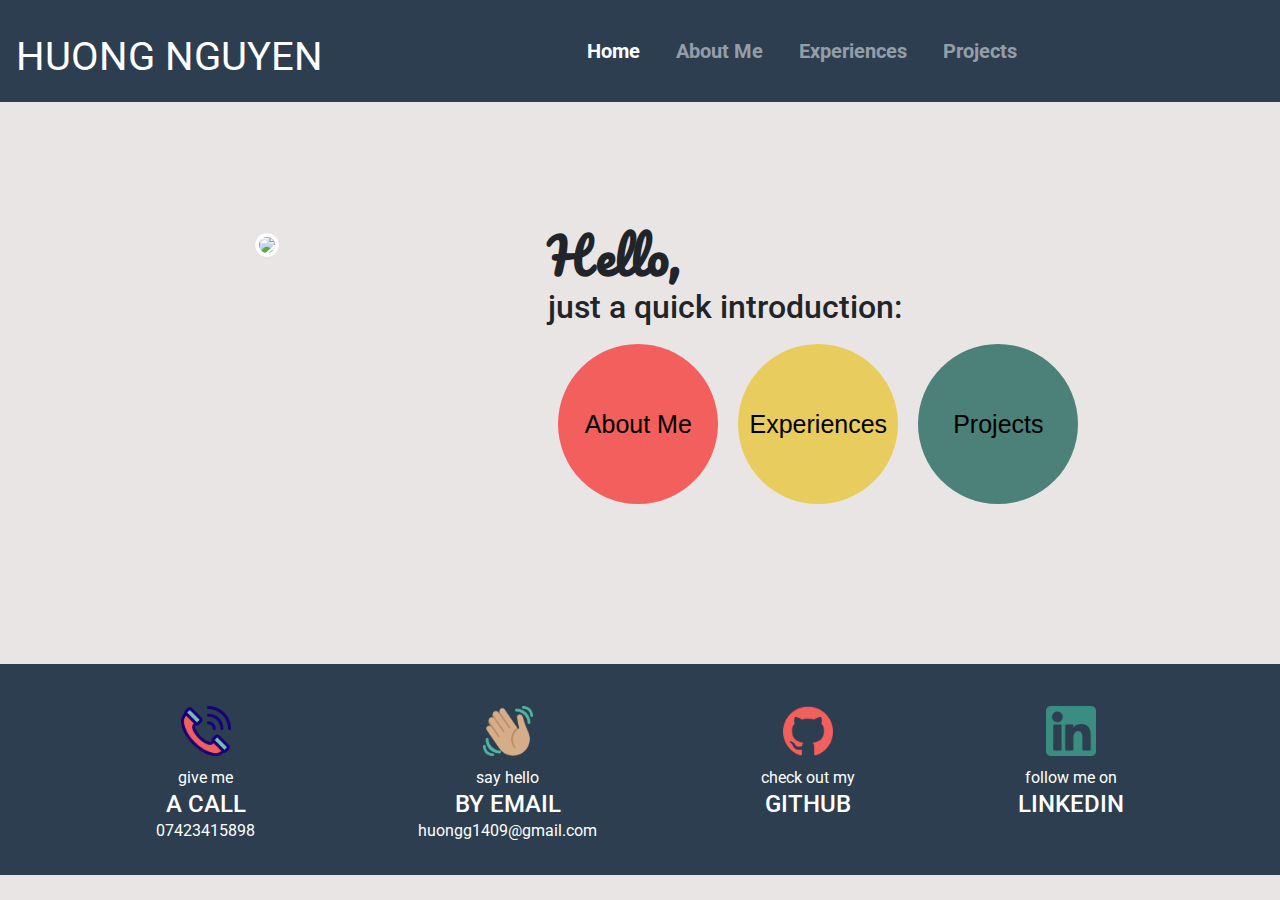
==== commit 6a35d8f6: "added flex-box in footer" ====
--- a/www/index.html
+++ b/www/index.html
@@ -63,10 +63,10 @@
 	
  	<div class="container-fluid" id="main-content">
 	 		<div class="row">
-	 			<div class="col-md-6 text-center">
+	 			<div class="col-md-5 text-center">
 	 				<img id="profile-image" class="img-fluid img-thumbnail" src="./assets/profile-photo.jpg">
 	 			</div>
-	 			<div class="col-md-6">
+	 			<div class="col-md-7">
 	 				<div class="header-content">
 		 				<h1 class="h1-hello">Hello,</h1>
 		 				<h2 class="h3-aboutMe">just a quick introduction:</h2>
@@ -89,35 +89,38 @@
 	</div>	
     
 	<footer>
-	 	<div class="contact-info">
 		 	<div class="container-fluid">
 		 		<div class="row">
-		 			<div class="col-xs-3 col-md-3 text-center clearfix" id="block">
-		 				<img class="icon" src="./assets/phone-call.png">
-		 				<p>give me</p>
-		 				<h4>A CALL</h4>
-		 				<p>07423415898</p>
-		 			</div>
-		 			<div class="col-xs-3 col-md-3 text-center clearfix"  id="block">
-		 				<img class="icon" src="./assets/waving-hand.png">
-		 				<p>say hello</p>
-		 				<h4>BY EMAIL</h4>
-		 				<p>huongg1409@gmail.com</p>
-		 			</div>
-		 			<div class="col-xs-3 col-md-3 text-center clearfix"  id="block">
-		 				<a href="https://github.com/Huongg/"><img class="icon" src="./assets/github.png"></a>
-		 				<p>check out my</p>
-		 				<h4>GITHUB</h4>
-		 			</div>
-		 			<div class="col-xs-3 col-md-3 text-center clearfix"  id="block">
-		 				<a href="https://www.linkedin.com/in/huongg/"><img class="icon" src="./assets/linkedin.png"></a>
-		 				<p>follow me on</p>
-		 				<h4>LINKEDIN</h4>
-		 			</div>
-		 			
+		 			<div class="col-md-12">
+		 			  <div id="contact-info">
+		 				<div class="block" id="phone-call">
+			 				<img class="icon" src="./assets/phone-call.png">
+			 				<p>give me</p>
+			 				<h4>A CALL</h4>
+			 				<p class="hidden">on</p>
+			 				<p>07423415898</p>
+			 			</div>
+			 			<div class="block" id="hello">
+			 				<img class="icon" src="./assets/waving-hand.png">
+			 				<p>say hello</p>
+			 				<h4>BY EMAIL</h4>
+			 				<p>huongg1409@gmail.com</p>
+			 			</div>
+			 			<div class="block" id="github">
+			 				<a href="https://github.com/Huongg/"><img class="icon" src="./assets/github.png"></a>
+			 				<p>check out my</p>
+			 				<h4>GITHUB</h4>
+			 			</div>
+			 			<div class="block" id="linkedin">
+			 				<a href="https://www.linkedin.com/in/huongg/"><img class="icon" src="./assets/linkedin.png"></a>
+			 				<p>follow me on</p>
+			 				<h4>LINKEDIN</h4>
+			 			</div>
+			 		  </div>
+			 		</div>		 			
 		 		</div>
 	 		</div>
-	 	</div>
+
 	 </footer>  
     <script src="https://code.jquery.com/jquery-3.2.1.slim.min.js" integrity="sha384-KJ3o2DKtIkvYIK3UENzmM7KCkRr/rE9/Qpg6aAZGJwFDMVNA/GpGFF93hXpG5KkN" crossorigin="anonymous"></script>
 	<script src="https://cdnjs.cloudflare.com/ajax/libs/popper.js/1.12.9/umd/popper.min.js" integrity="sha384-ApNbgh9B+Y1QKtv3Rn7W3mgPxhU9K/ScQsAP7hUibX39j7fakFPskvXusvfa0b4Q" crossorigin="anonymous"></script>
--- a/www/styles/style.css
+++ b/www/styles/style.css
@@ -10,9 +10,6 @@
 
 .navbar{
   background-color: #2c3e50; 
- /* padding-top: 20px;
-  padding-bottom: 20px;
-  margin-bottom: 0px!important;*/
 }
 
 .navbar-brand{
@@ -57,38 +54,37 @@
     font-color: #2c3e50; 
   }
 
-@media screen and (max-width: 992px){
-#main-content h1{
-    font-size: 3rem;
-  }
-#main-content h2{
-    font-size: 1.5rem;
-  }
-#main-content h3 {
-    font-size: 0.5rem;
-  }
-}
-
-.img-thumbnail{
-  border-radius: 50%;
-}
+
 
 /* cirlce-button style */
 .circle{
-  height: 150px;
-  width: 150px;
+  height: 160px;
+  width: 160px;
   border-radius: 50%;
-  font-size: 20px;
+  font-size: 25px;
   font-family: Helvetica, Arial Black, sans;
-  line-height: 150px;
-  text-align: center;
-  margin-left: auto;
-  margin-right: auto;
-}
-
+  line-height: 160px;
+  text-align: center;
+  margin: 10px;
+  transition: transform 0.8s;
+
+}
+ .circle a{
+  text-decoration: none;
+  color: black;
+ }
 
 #about-me{
     background-color: #F25F5C;
+    
+}
+
+.circle:hover{
+    transform: scale(1.2);
+}
+
+.circle:hover a{
+    font-weight: bold;
 }
 
 #experience{
@@ -99,34 +95,51 @@
     background-color: #4B8178;
 }
 
-/*.header-content{
-  float: left;
-}*/
 
 .nav-menu{
   display: flex;
   flex-direction: row;
   width: 100%;
-  align-content: space-around;
-}
-
-
-
-
-@media screen and (max-width: 760px) {
-   .circle{
-        height: 120px;
-        width: 120px;
-        border-radius: 50%;
-        margin-left: auto;
-        margin-right: auto;
-    }
-    .header-content{
-        text-align: center!important;
-    }
-    
-}
-
+}
+
+
+
+@media screen and (max-width: 992px){
+  #main-content h1{
+      font-size: 3rem;
+      text-align: center;
+      margin-top: 2rem;
+
+    }
+  #main-content h2{
+      font-size: 1.5rem;
+      text-align: center;
+      margin-bottom: 2rem;
+    }
+  #main-content h3 {
+      font-size: 0.5rem;
+    }
+  .circle{
+      height: 130px;
+      width: 130px;
+      border-radius: 50%;
+      font-size: 15px;
+      font-family: Helvetica, Arial Black, sans;
+      line-height: 130px;
+      text-align: center;
+      margin: 10px;  
+    }
+
+  .nav-menu{
+     justify-content: center;
+  }
+
+}
+  
+
+.img-thumbnail{
+    border-radius: 50%;
+}
 
 /*About Section*/
 .jumbotron{
@@ -387,18 +400,19 @@
 
 /* Contact Info*/
 
-.container-fluid {
-    background-color: #2c3e50!important;
-}
-
-.contact-info{
-    position: absolute;
-    background-color: #2c3e50;
-    width: 100%;
-    height: 220px;
-    padding-top: 60px;
-    padding-bottom: 50px;
-}
+footer {
+  background-color: #2c3e50!important;
+}
+
+
+
+#contact-info{
+  display: flex;
+  flex-direction: row;
+  width: 100%;
+  justify-content: center;
+}
+
 .icon {
     height: 50px;
     width: 50px;
@@ -406,9 +420,11 @@
     margin-top: 10px;
 }
 
-#block {
+.block {
     text-align: center;
     color: white;
+    padding: 2em;
+    margin: 0 3.1em;
 }
 
 footer h4, p{
@@ -416,41 +432,49 @@
     padding: 0;
 }
 
-
-
-/* For mobile phones: */
-[class*="col-"] {
+.hidden {
+  display: none;
+}
+
+@media screen and (max-width: 992px){
+
+  #contact-info{
+    display: flex;
+    flex-direction: column;
     width: 100%;
-}
-@media only screen and (min-width: 600px) {
-    /* For tablets: */
-    .col-m-1 {width: 8.33%;}
-    .col-m-2 {width: 16.66%;}
-    .col-m-3 {width: 25%;}
-    .col-m-4 {width: 33.33%;}
-    .col-m-5 {width: 41.66%;}
-    .col-m-6 {width: 50%;}
-    .col-m-7 {width: 58.33%;}
-    .col-m-8 {width: 66.66%;}
-    .col-m-9 {width: 75%;}
-    .col-m-10 {width: 83.33%;}
-    .col-m-11 {width: 91.66%;}
-    .col-m-12 {width: 100%;}
-}
-@media only screen and (min-width: 768px) {
-    /* For desktop: */
-    .col-1 {width: 8.33%;}
-    .col-2 {width: 16.66%;}
-    .col-3 {width: 25%;}
-    .col-4 {width: 33.33%;}
-    .col-5 {width: 41.66%;}
-    .col-6 {width: 50%;}
-    .col-7 {width: 58.33%;}
-    .col-8 {width: 66.66%;}
-    .col-9 {width: 75%;}
-    .col-10 {width: 83.33%;}
-    .col-11 {width: 91.66%;}
-    .col-12 {width: 100%;}
+    justify-content: center;
+  }
+
+  .icon {
+    height: 30px;
+    width: 30px;
+    margin-bottom: 10px;
+    margin-top: 10px;
+    float: left;
+  }
+
+  .block {
+    /*display: flex;
+    flex-direction: row;*/
+    text-align: center;
+    color: white;
+    margin: 1px 0;
+    padding: 0;
+  }
+  .block p, .block h4{
+    display: inline;
+  }
+
+  .block p{
+    font-weight: bold;
+  }
+  .block .hidden{
+    display: inline;
+  }
+
+  footer h4, footer p{
+    size: 5px;
+}
 }
 
 
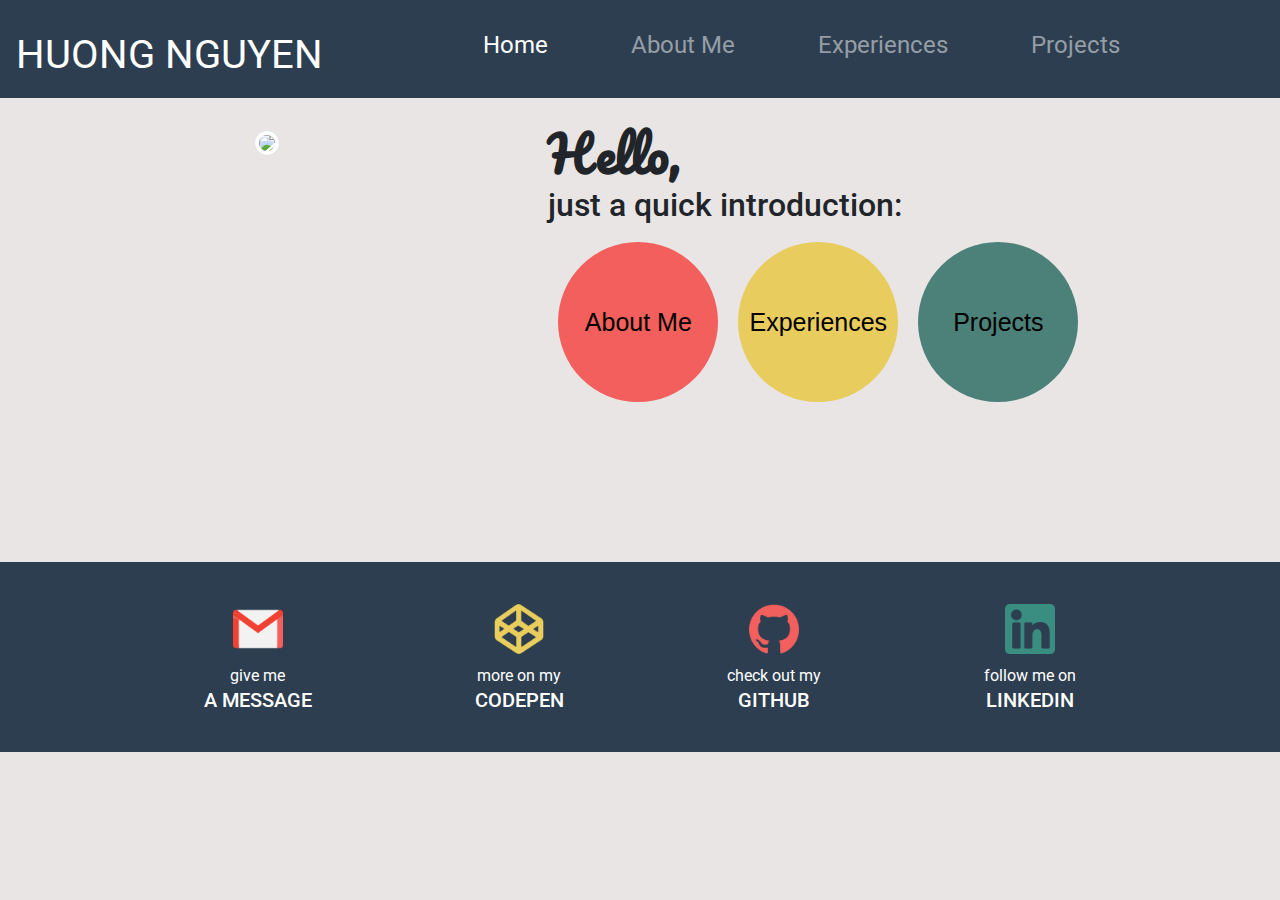
==== commit c7c4e7f2: "Testing the navbar" ====
--- a/www/index.html
+++ b/www/index.html
@@ -45,7 +45,7 @@
 	        <div class="navbar-collapse collapse" id="navbarCollapse" style="">
 	          <ul class="navbar-nav">
 	            <li class="nav-item active">
-	              <a class="nav-link" href="./index.html">Home <span class="sr-only">(current)</span></a>
+	              <a class="nav-link" href="./index.html">Home</a>
 	            </li>
 	            <li class="nav-item">
 	              <a class="nav-link" href="./about-me.html">About Me</a>
@@ -93,29 +93,40 @@
 		 		<div class="row">
 		 			<div class="col-md-12">
 		 			  <div id="contact-info">
-		 				<div class="block" id="phone-call">
-			 				<img class="icon" src="./assets/phone-call.png">
-			 				<p>give me</p>
-			 				<h4>A CALL</h4>
-			 				<p class="hidden">on</p>
-			 				<p>07423415898</p>
-			 			</div>
-			 			<div class="block" id="hello">
-			 				<img class="icon" src="./assets/waving-hand.png">
-			 				<p>say hello</p>
-			 				<h4>BY EMAIL</h4>
-			 				<p>huongg1409@gmail.com</p>
-			 			</div>
-			 			<div class="block" id="github">
-			 				<a href="https://github.com/Huongg/"><img class="icon" src="./assets/github.png"></a>
-			 				<p>check out my</p>
-			 				<h4>GITHUB</h4>
-			 			</div>
-			 			<div class="block" id="linkedin">
-			 				<a href="https://www.linkedin.com/in/huongg/"><img class="icon" src="./assets/linkedin.png"></a>
-			 				<p>follow me on</p>
-			 				<h4>LINKEDIN</h4>
-			 			</div>
+		 			  	<a href="mailto:huongg1409@gmail.com">
+		 			  		<div class="block" id="phone-call">
+				 				<img class="icon" src="./assets/gmail.png">
+				 				<p>give me</p>
+				 				<h5>A MESSAGE</h5>
+				 			</div>
+		 			  	</a>
+		 				
+		 				<a href="https://codepen.io/huongg/">
+		 					<div class="block" id="hello">
+				 				<img class="icon" src="./assets/codepen.png">
+				 				<p>more on my</p>
+				 				<h5>CODEPEN</h5>
+				 				
+				 			</div>
+		 				</a>
+			 			
+			 			<a href="https://github.com/huongg">
+			 				<div class="block" id="github">
+				 				<img class="icon" src="./assets/github.png"></a>
+				 				<p>check out my</p>
+				 				<h5>GITHUB</h5>
+				 			</div>
+			 			</a>
+			 			
+
+			 			<a href="https://www.linkedin.com/in/huongg/">
+			 				<div class="block" id="linkedin">
+				 				<img class="icon" src="./assets/linkedin.png"></a>
+				 				<p>follow me on</p>
+				 				<h5>LINKEDIN</h5>
+				 			</div>
+			 			</a>
+			 			
 			 		  </div>
 			 		</div>		 			
 		 		</div>
--- a/www/styles/style.css
+++ b/www/styles/style.css
@@ -3,6 +3,16 @@
 /**, ::after, ::before {
     box-sizing: border-box;
 }*/
+
+.h2-projects{
+    border-bottom: 1px dashed;
+    padding: 10px;
+    display: inline-block;
+    font-size: 45px;
+    margin-bottom: 25px;
+    color: #2c3e50;
+    font-family: 'Pacifico', cursive;
+}
 body{
   background-color: #e9e5e5!important;
 }
@@ -10,6 +20,10 @@
 
 .navbar{
   background-color: #2c3e50; 
+  position: fixed;
+  top: 0;
+  overflow: hidden;
+  width: 100%;
 }
 
 .navbar-brand{
@@ -26,12 +40,45 @@
 }
 
 #navbarCollapse .nav-item{
-  padding: 20px 10px;
-  font-size: 20px;
+  color:#fff;
+  border:none;
+  position:relative;
+  height:60px;
+  font-size:1.5em;
+  padding:0 1.4em;
+  cursor:pointer;
+  transition:800ms ease all;
+  outline:none;
+}
+
+#navbarCollapse .nav-item:hover{
+  background:#2c3e50;
+  color:#f7f43b;
+}
+
+#navbarCollapse .nav-item a:hover{
   font-weight: bold;
-  color: white;
-}
-
+}
+#navbarCollapse .nav-item:before, #navbarCollapse .nav-item:after{
+  content:'';
+  position:absolute;
+  top:0;
+  right:0;
+  height:2px;
+  width:0;
+  background:#f7f43b;
+  transition:400ms ease all;
+}
+#navbarCollapse .nav-item:after{
+  right:inherit;
+  top:inherit;
+  left:0;
+  bottom:0;
+}
+#navbarCollapse .nav-item:hover:before, #navbarCollapse .nav-item:hover:after{
+  width:100%;
+  transition:800ms ease all;
+}
 
  
     /* Main Intro - HEADER*/
@@ -141,64 +188,7 @@
     border-radius: 50%;
 }
 
-/*About Section*/
-.jumbotron{
-  background-color: #e9e5e5!important;
-  margin-bottom: 0px!important;
-}
-.jumbotron p{
-  font-family: 'Rubik', sans-serif!important;
-}
-.text-center {
-    text-align: center!important;
-}
-.about-box {
-    padding: 10px;
-    background-color: #e9e5e5;
-    height: 280px;
-    text-align: center;
-    margin-bottom: 180px;
-}
-
-.h2-aboutme{
-    border-bottom: 1px dashed;
-    padding: 10px;
-    display: inline-block;
-    font-size: 45px;
-    margin-bottom: 25px;
-    color: #2c3e50;
-    font-family: 'Pacifico', cursive;
-}
-.h3-aboutme{
-    border-bottom: 1px dashed;
-    padding: 10px;
-    display: inline-block;
-    font-size: 27px;
-    margin-bottom: 25px;
-    color: #2c3e50;
-    font-family: 'Pacifico', cursive;
-}
-#right-col p{
-  font-size: 18px;
-  text-align: center;
-}
-
-
-#aboutMe-skills ul{
-        display: block;
-        margin: 0 auto;
-        padding: 0;
-    }
-
-#aboutMe-skills li {
-        display: inline!important;
-        margin: 15px 7px 15px 7px;
-        padding: 5px 10px;
-        background: #CBC8C8;
-        list-style: none;
-        cursor: default;
-        font-size: 1.2em;
-    }
+
     
 
   /* TIMELINE */
@@ -343,49 +333,7 @@
    }
 }
 
-  /*PROJECTS*/
-
-.h2-projects{
-    border-bottom: 1px dashed;
-    padding: 10px;
-    display: inline-block;
-    font-size: 45px;
-    margin-bottom: 25px;
-    color: #2c3e50;
-    font-family: 'Pacifico', cursive;
-}
-
-#projects {
-    padding: 50px 15px;
-    border-bottom: 1px solid $border;
-    text-align: center;
-    background-color: #e9e5e5!important; 
-
-    h2 {
-        color: $heading;
-        margin-bottom: 50px;
-    }
-}
-
-.project {
-    position: relative;
-    max-width: 900px;
-    margin: 0 auto 30px auto;
-    overflow: hidden;
-    background: #fff;
-    border-radius: 4px;
-}
-.shadow-large {
-    box-shadow: 0 3px 6px rgba(0,0,0,0.08), 0 3px 6px rgba(0,0,0,0.15);
-}
-
-.carousel-inner img {
-    margin-top: 15px;
-}
-
-.project-info a{
-  margin-bottom: 15px;
-}
+  
 
 /*Wasteless app*/
 #wasteless{
@@ -438,43 +386,46 @@
 
 @media screen and (max-width: 992px){
 
-  #contact-info{
-    display: flex;
-    flex-direction: column;
-    width: 100%;
-    justify-content: center;
-  }
-
   .icon {
-    height: 30px;
-    width: 30px;
+    height: 40px;
+    width: 40px;
     margin-bottom: 10px;
     margin-top: 10px;
     float: left;
   }
 
   .block {
-    /*display: flex;
-    flex-direction: row;*/
-    text-align: center;
-    color: white;
-    margin: 1px 0;
-    padding: 0;
-  }
-  .block p, .block h4{
-    display: inline;
+    margin: 0.5em;
+  }
+  .block p, .block h5{
+    display: none;
   }
 
   .block p{
     font-weight: bold;
   }
-  .block .hidden{
-    display: inline;
-  }
+  
 
   footer h4, footer p{
     size: 5px;
-}
+  }
+}
+
+@media screen and (max-width: 600px){
+  .block{
+    margin: 0.05em;
+  }
+
+  .circle{
+      height: 100px;
+      width: 100px;
+      border-radius: 50%;
+      font-size: 12px;
+      font-family: Helvetica, Arial Black, sans;
+      line-height: 100px;
+      text-align: center;
+      margin: 7px;  
+    }
 }
 
 
